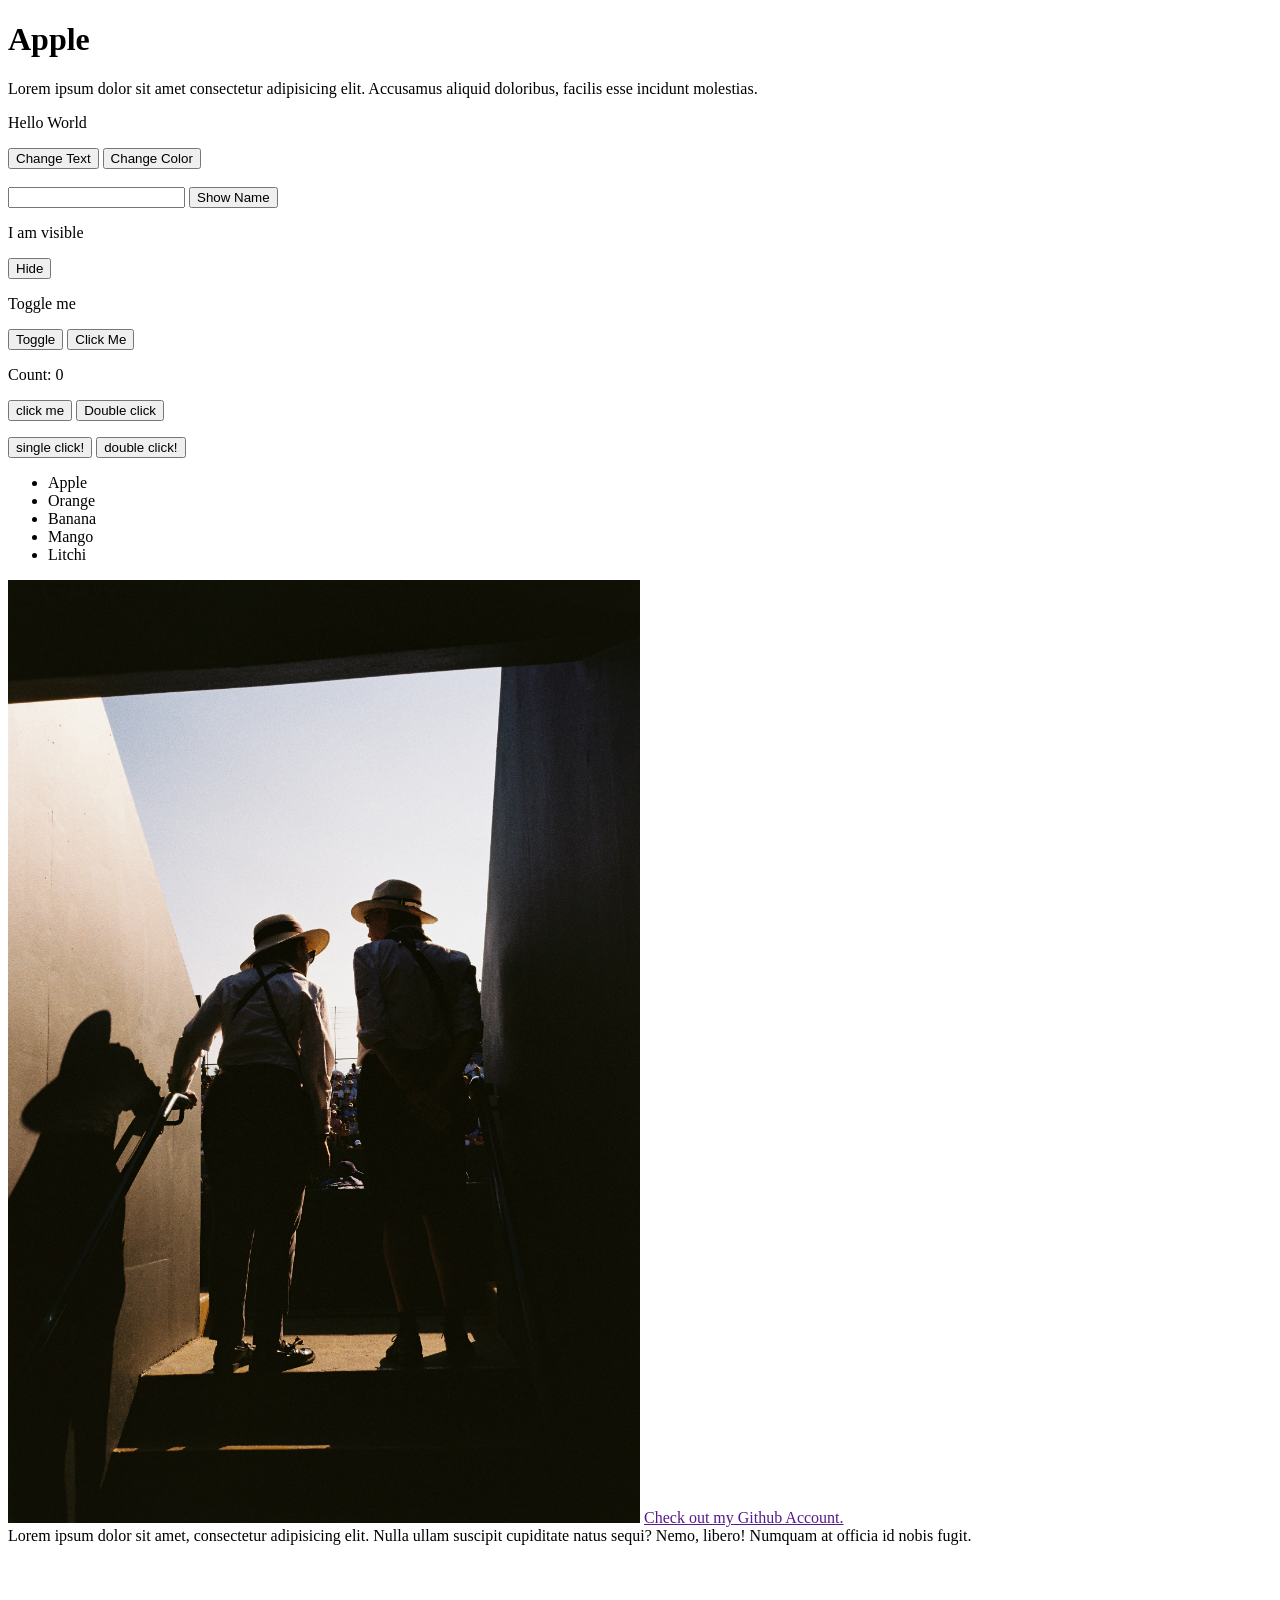
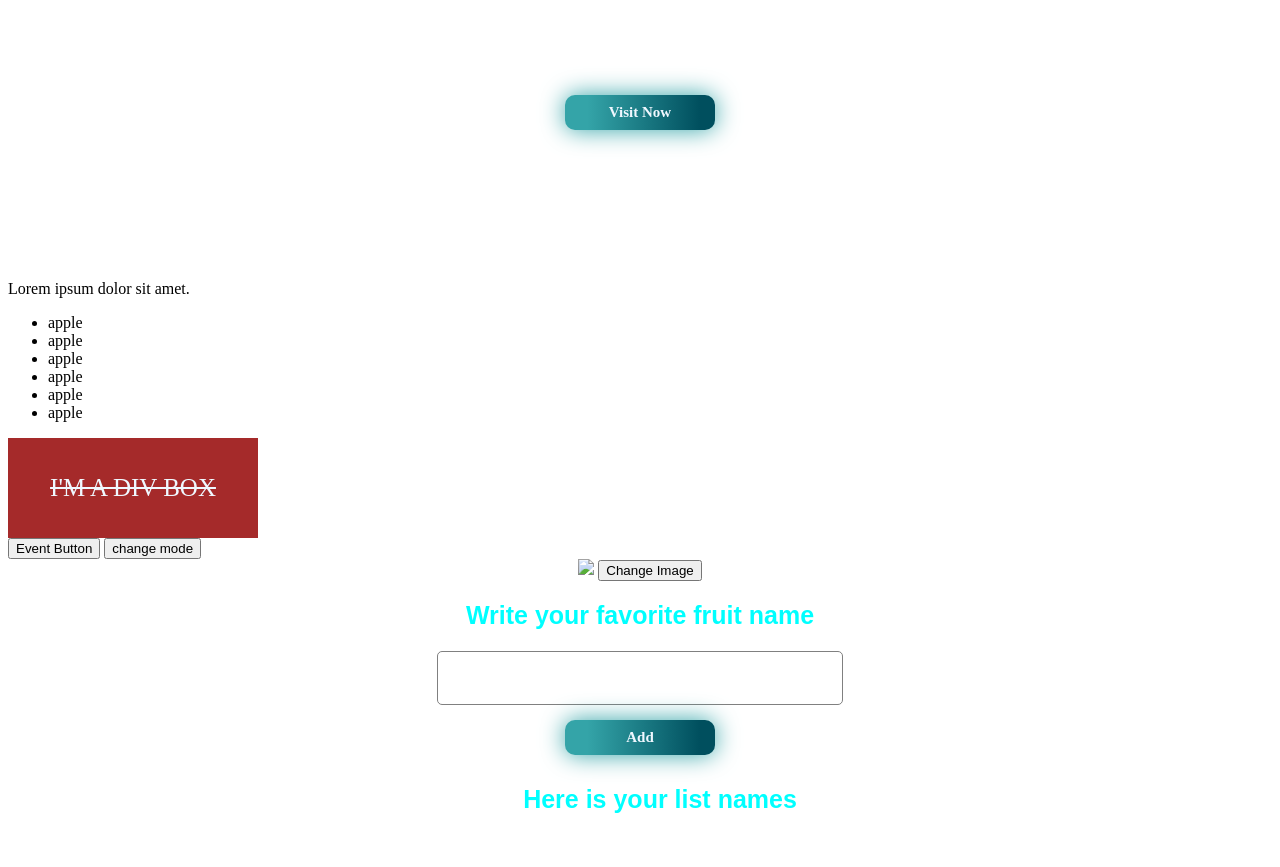
==== Lecture 07/Events.html @ 48d54939 "Add files via upload" ====
<!DOCTYPE html>
<html lang="en">

<head>
    <meta charset="UTF-8">
    <meta name="viewport" content="width=device-width, initial-scale=1.0">
    <title>Document</title>
    <link rel="stylesheet" href="Events.css">
    <style>
        /* body{
            background-color: aquamarine;
        } */
    </style>


</head>

<body>
    <h1>Apple</h1>
    <p class="colorChanging">Lorem ipsum dolor sit amet consectetur adipisicing elit. Accusamus aliquid doloribus, facilis esse incidunt molestias.</p>
    <!-- 1. Change Text on Button Click -->
    <p id="text">Hello World</p>
    <button class="btn">Change Text</button>
    <!-- Task:
    When the button click, the paragraph text should be change into "Hello JavaScript".-->

    <!-- 2. Change Background Color  -->
    <button class="change_color">Change Color</button>
    <br> <br>

    <!-- 3. Show Input Value   -->
    <input type="text" id="name">
    <button class="btn-2">Show Name</button>
    <p id="result"></p>

    <!-- 4. Hide a Paragraph  -->
    <p id="para">I am visible</p>
    <button class="hide">Hide</button>
    <!-- 5. Toggle Paragraph Visibility  -->
    <p id="paRa">Toggle me</p>
    <button class="hides">Toggle</button>


    <!-- 6. Count Button Clicks -->
    <button class="countBtn">Click Me</button>
    <p class="paraCount">Count: 0</p>
    <!-- every single click, the count should be increase -->

    <!-- One click button -->
    <button id="clickButton">click me</button>
    <!-- Double click button, when you double click the button, then it will work -->
    <button id="dblclickButton">Double click</button>
    <p id="message"></p>

    <button class="single-click" onclick="console.log('Button was clicked single time.')">single click!</button>
    <button class="double-click" ondblclick="console.log('Button was clicked double times.')">double click!</button>

    <!-- Select all <li> elements and print their text using a loop. -->
    <ul id="my-list">
        <li>Apple</li>
        <li>Orange</li>
        <li>Banana</li>
        <li>Mango</li>
        <li>Litchi</li>
    </ul>

    <!-- How to get the src of an image using JavaScript? -->
    <img class="imag" src="barney-goodman-M2JxEAXQ9I4-unsplash.jpg" alt="">

    <!-- What does setAttribute() do? setAttribute will change the attribute and their value.-->
    <a href="" class="updating">Check out my Github Account.</a>

    <!-- add a title attribute to a div dynamically. -->
    <div class="title">
        Lorem ipsum dolor sit amet, consectetur adipisicing elit. Nulla ullam suscipit cupiditate natus sequi? Nemo,
        libero! Numquam at officia id nobis fugit.
    </div>

    <!-- Remove the disabled attribute -->
    <div class="buuutton">
        <a class="myAccount" href="">
            <button class="visit-now" disabled>Visit Now</button>
        </a>
    </div>

    <p class="toogle">Lorem ipsum dolor sit amet.</p>

    <!-- Add a highlight class to every even item in a list.   -->
    <ul class="ull">
        <li>apple</li>
        <li>apple</li>
        <li>apple</li>
        <li>apple</li>
        <li>apple</li>
        <li>apple</li>
    </ul>

    <div class="div-box" onmouseover="console.log('This is a div box')">I'm a div box</div>
    <button id="event">Event Button</button>

    <!-- Qs. Create a toggle button that changes the screen to dark-mode when clicked & light-mode when clicked again -->
    <button class="mode">change mode</button>

    <!--  7. Change Image on Click
    HTML:
    <img id="img" src="image1.jpg" width="200">
    <button>Change Image</button> -->
    <div align="center">
        <img id="img" src="image1.jpg" width="800">
        <button id="imgBTN">Change Image</button>
    </div>


    <div class="inputs">
        <h2 align="center">Write your favorite fruit name</h2>
        <input type="text" id="item">
        <button id="addBtn">Add</button>
        <ul id="list">
            <h3>Here is your list names</h3>
        </ul>
    </div>

    <script src="Events.js"></script>

</body>

</html>
---- Lecture 07/Events.css ----
.imag {
    height: 60%;
    width: 50%;
    justify-content: center;
}

.visit-now {
    background: linear-gradient(90deg, rgba(52, 164, 168, 1) 15%, rgba(0, 79, 94, 1) 90%);
    border: none;
    color: aliceblue;
    height: 35px;
    width: 150px;
    border-radius: 10px;
    filter: drop-shadow(0px 0px 12px rgba(52, 164, 168, 1));
    cursor: pointer;
    font-family: Giloy;
    font-size: 15px;
    font-weight: 600;
}

.visit-now:hover {
    background: linear-gradient(90deg, rgba(16, 68, 110, 0.88) 12%, rgba(72, 125, 122, 0.79) 100%);
    filter: drop-shadow(10px 5px 16px rgba(52, 164, 168, 1));
}

.buuutton {
    display: flex;
    justify-content: center;
    align-items: center;
    margin: 150px;
}

.div-box {
    background-color: brown;
    color: aliceblue;
    font-size: 25px;
    text-transform: uppercase;
    text-decoration: line-through;
    height: 100px;
    width: 250px;
    /* text-align: center; */
    display: flex;
    justify-content: center;
    align-items: center;
}

.dark {
    background-color: black;
    color: aliceblue;
}

.light {
    background-color: aliceblue;
    color: black;
}

.inputs {
    /* display: flex; */
    /* flex-direction: column; */
    display: grid;
    grid-template-columns: 1fr;
    justify-content: center;
    align-items: center;
    place-items: center;
    /* gap: 10px; */
    /* grid-template-rows: auto auto 50px; */
}
#addBtn {
    transform: translateY(15px); /* Shifts button down */
}

#item {
    border: 1px solid gray;
    border-radius: 5px;
    height: 50px;
    width: 400px;
    font-size: 20px;
}

.inputs h2 {
    color: aqua;
    font-family: 'Gill Sans', 'Gill Sans MT', Calibri, 'Trebuchet MS', sans-serif;
    font-size: 25px;
    font-weight: 700;
}

.inputs h3 {
    color: aqua;
    font-family: 'Gill Sans', 'Gill Sans MT', Calibri, 'Trebuchet MS', sans-serif;
    font-size: 25px;
    font-weight: 700;
}

#list {
    color: rgb(134, 8, 82);
    font-family: 'Gill Sans', 'Gill Sans MT', Calibri, 'Trebuchet MS', sans-serif;
    font-size: 20px;
}
#addBtn {
    background: linear-gradient(90deg, rgba(52, 164, 168, 1) 15%, rgba(0, 79, 94, 1) 90%);
    border: none;
    color: aliceblue;
    height: 35px;
    width: 150px;
    border-radius: 10px;
    filter: drop-shadow(0px 0px 12px rgba(52, 164, 168, 1));
    cursor: pointer;
    font-family: Giloy;
    font-size: 15px;
    font-weight: 600;
}
#addBtn:hover {
    background: linear-gradient(90deg, rgba(16, 68, 110, 0.88) 12%, rgba(72, 125, 122, 0.79) 100%);
    filter: drop-shadow(10px 5px 16px rgba(52, 164, 168, 1));
}
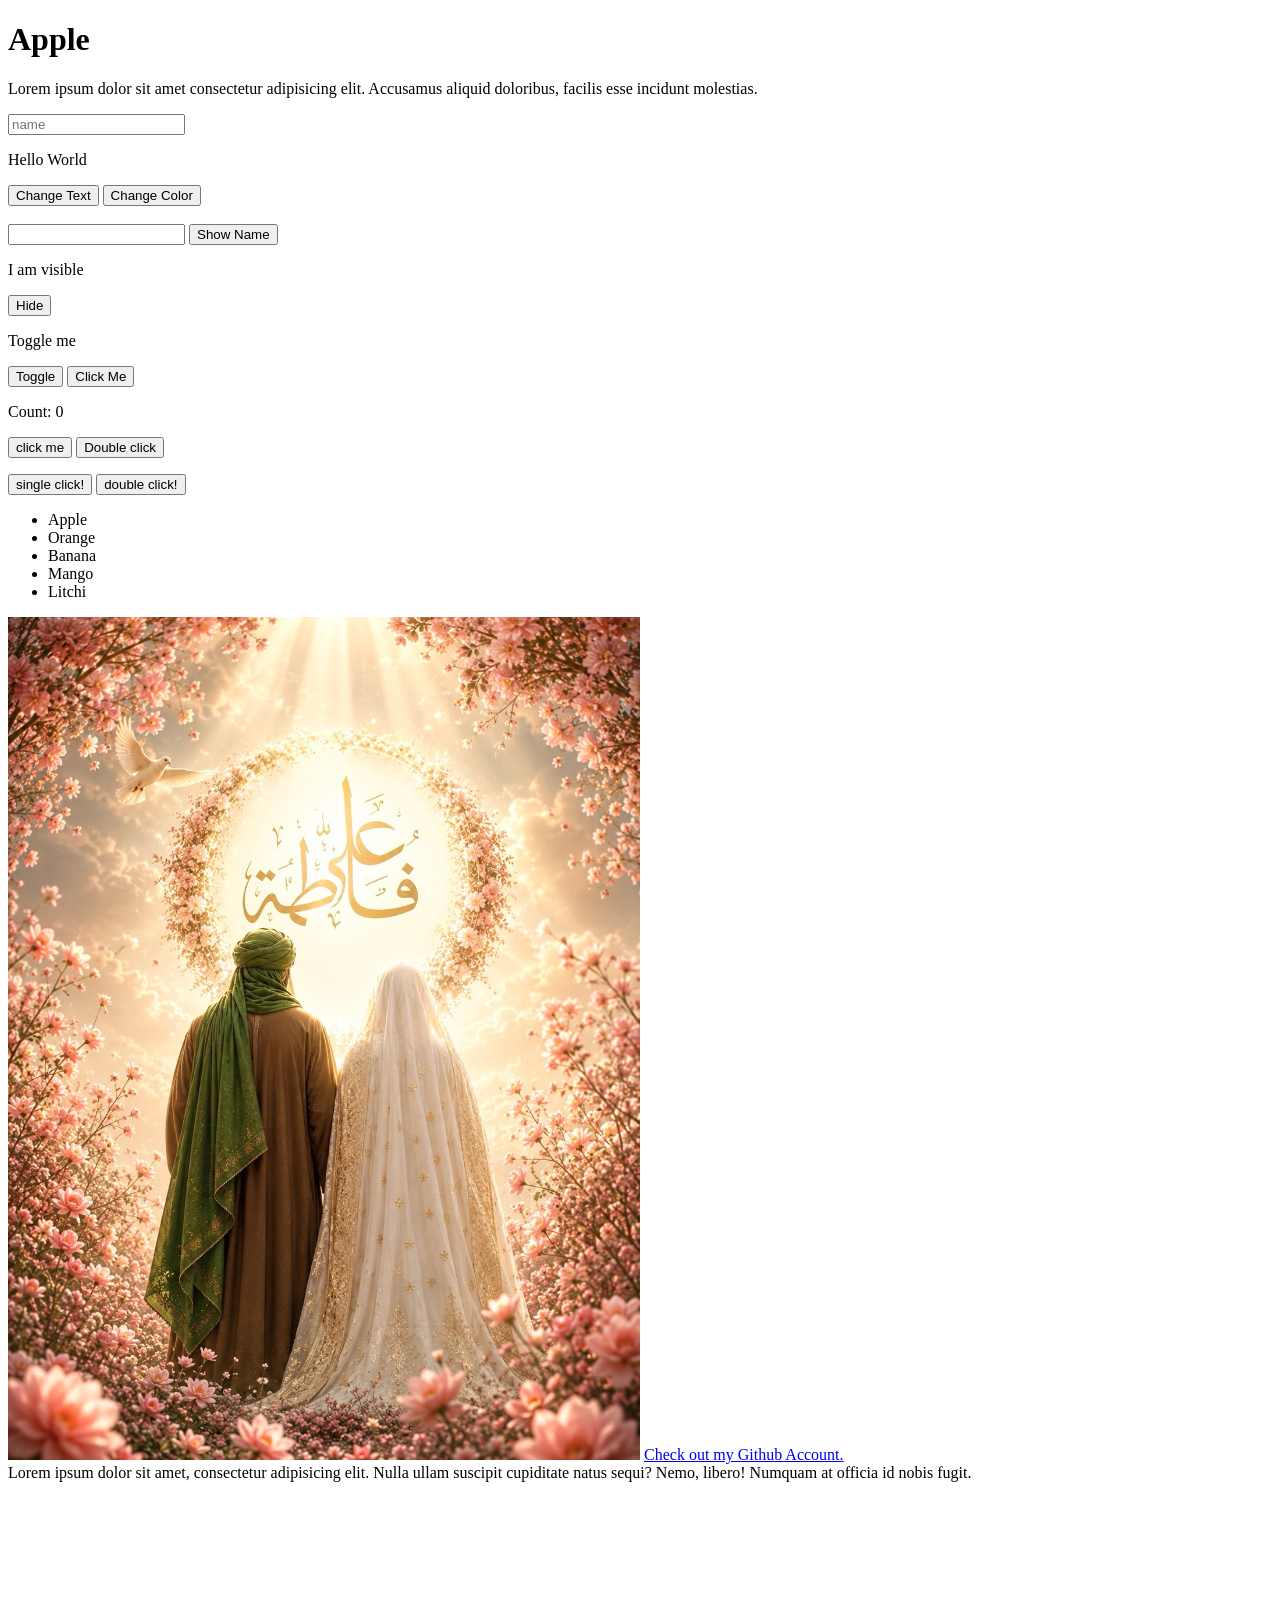
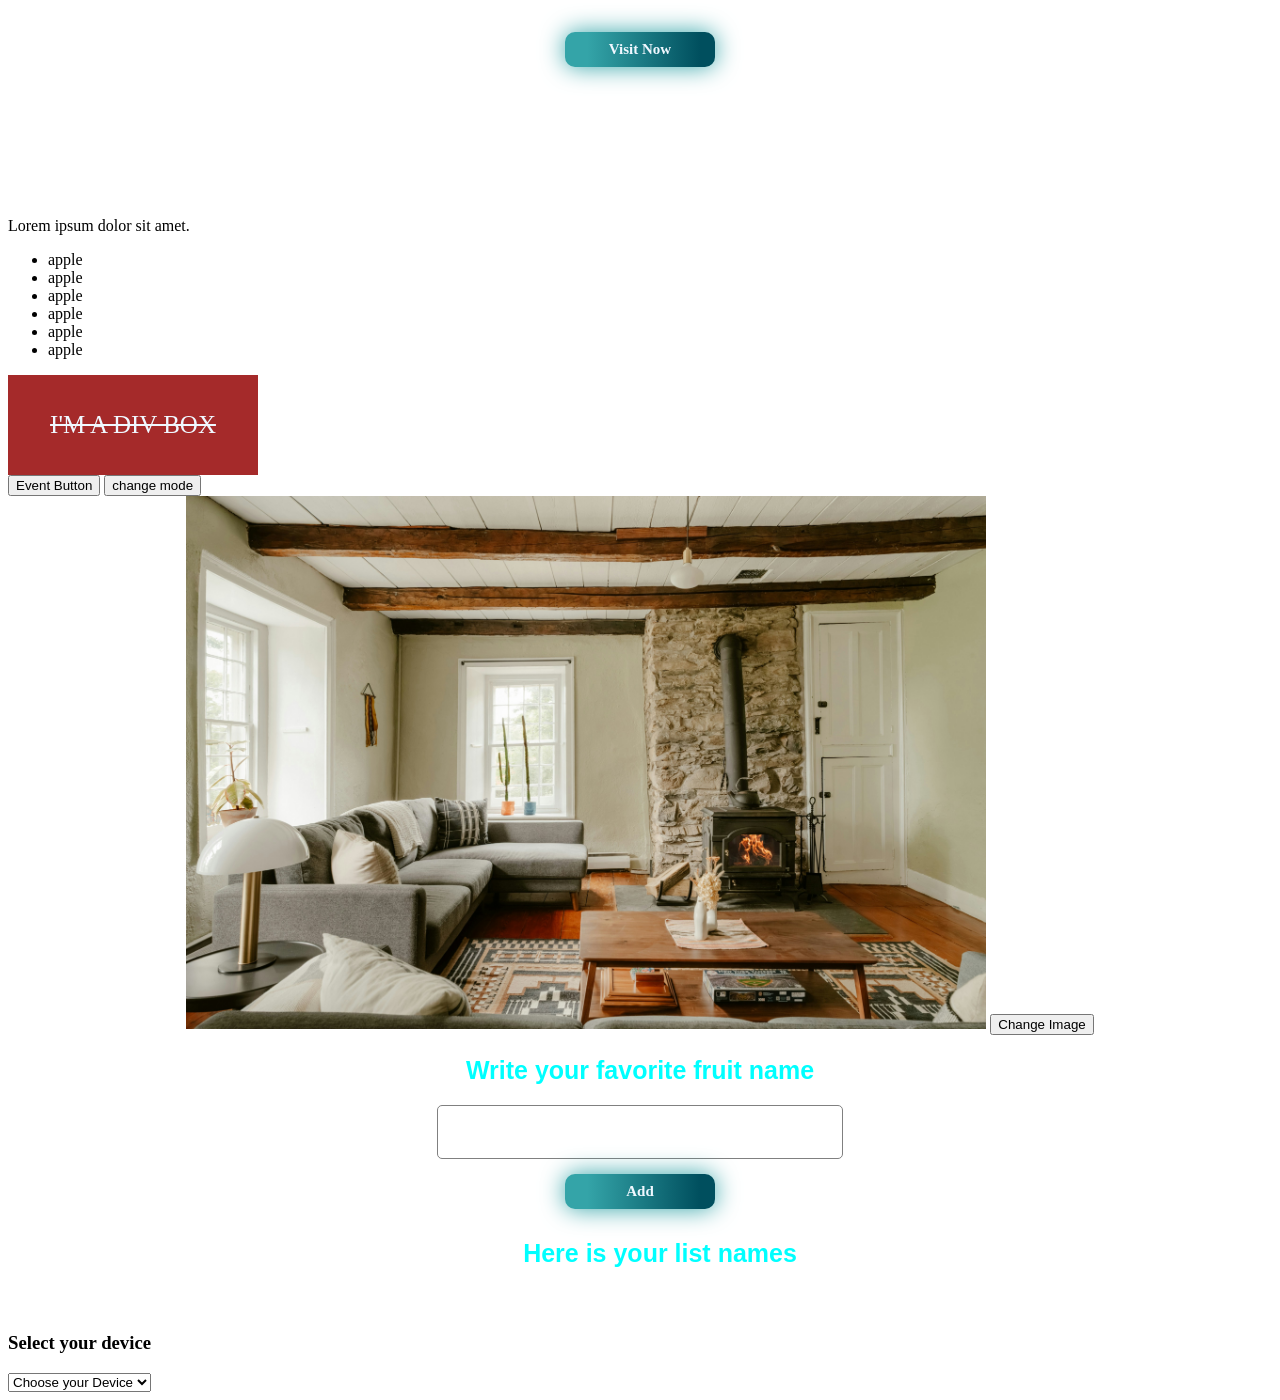
==== commit 31f7e385: "Update Events.html" ====
--- a/Lecture 07/Events.html
+++ b/Lecture 07/Events.html
@@ -17,7 +17,10 @@
 
 <body>
     <h1>Apple</h1>
-    <p class="colorChanging">Lorem ipsum dolor sit amet consectetur adipisicing elit. Accusamus aliquid doloribus, facilis esse incidunt molestias.</p>
+    <p class="colorChanging">Lorem ipsum dolor sit amet consectetur adipisicing elit. Accusamus aliquid doloribus,
+        facilis esse incidunt molestias.</p>
+    <input type="text" placeholder="name" class="inp">
+
     <!-- 1. Change Text on Button Click -->
     <p id="text">Hello World</p>
     <button class="btn">Change Text</button>
@@ -120,8 +123,19 @@
         </ul>
     </div>
 
+    <div>
+        <h3 class="selHeading">Select your device</h3>
+        <select name="" id="selection">
+            <option selected disabled>Choose your Device</option>
+            <option value="Samsung">Samsung</option>
+            <option value="Apple">Apple iPhone</option>
+            <option value="Mi">Xiomi</option>
+            <option value="Oppo">Oppo</option>
+        </select>
+    </div>
+
     <script src="Events.js"></script>
 
 </body>
 
-</html>+</html>
